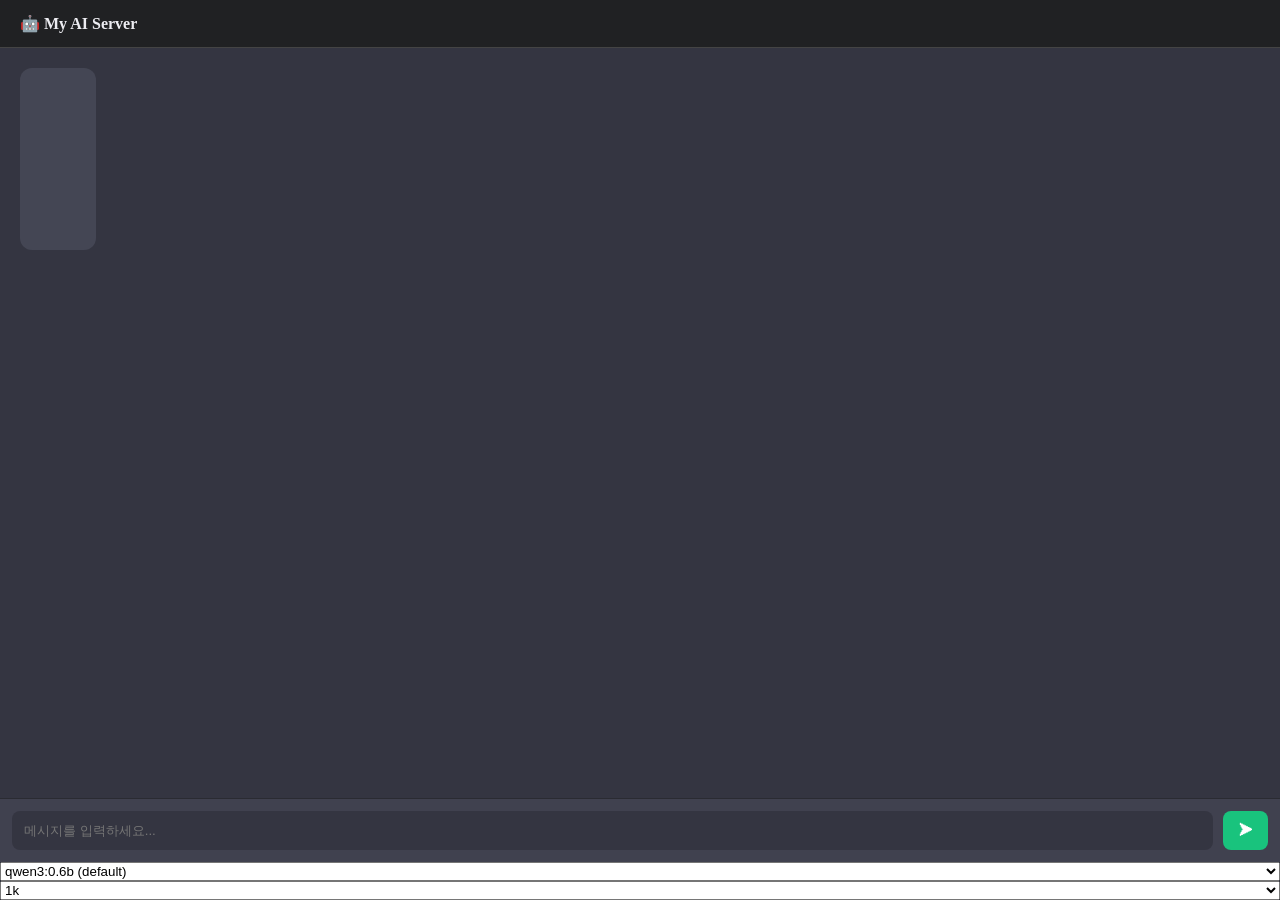
==== templates/index.html @ 5be458fa "ui, 모델, 컨텍스트크기 변경 및 think 기능 추가" ====
<!DOCTYPE html>
<html lang="ko">
<head>
    <meta charset="UTF-8">
    <title>My AI Server</title>

    <link rel="stylesheet" href="/static/style.css">
</head>

<body>

<div class="container">

    <!-- 헤더 -->
    <div class="header">
        🤖 My AI Server
    </div>

    <!-- 채팅 영역 -->
    <div id="chatBox" class="chat-box">

        <div class="message ai">
            <div class="thinking"></div>
            <div class="content"></div>
        </div>

    </div>

    <!-- 입력 영역 -->
    <div class="input-area">

        <input 
            id="input"
            type="text"
            placeholder="메시지를 입력하세요..."
        />

        <button onclick="sendMessage()">➤</button>

    </div>
    <select id="modelSelect">
        <option value="qwen3:0.6b">qwen3:0.6b (default)</option>
        <option value="qwen3:8b">qwen3:8b</option>
        <option value="qwen3:14b">qwen3:14b</option>
        <option value="qwen3.6:35b-mlx">qwen3.6:35b-mlx</option>
        <option value="test_error">test_error</option>
    </select>
    <select id="contextelect">
        <option value=1024>1k</option>
        <option value=2048>2k(default)</option>
        <option value=8192>8k</option>
        <option value=32768>32k</option>
        <option value=65536>64k(느림)</option>
        <option value=test_error>test_error</option>
    </select>

</div>

<script src="/static/script.js"></script>

</body>
</html>
---- static/style.css ----
/* 전체 기본 */
body {
    margin: 0;
    font-family: -apple-system, BlinkMacSystemFont, "Segoe UI", Roboto, "Noto Sans KR";
    background-color: #343541;
    color: #ececf1;
}

/* 전체 컨테이너 */
.container {
    display: flex;
    flex-direction: column;
    height: 100vh;
}

/* 헤더 */
.header {
    padding: 14px 20px;
    font-weight: bold;
    background-color: #202123;
    border-bottom: 1px solid #444;
}

/* 채팅 박스 */
.chat-box {
    flex: 1;
    overflow-y: auto;
    padding: 20px;
    display: flex;
    flex-direction: column;
    gap: 12px;
}

/* 메시지 기본 */
.message {
    max-width: 70%;
    padding: 12px 14px;
    border-radius: 12px;
    line-height: 1.4;
    white-space: pre-wrap;
    word-break: break-word;
}

/* AI 메시지 (왼쪽) */
.message.ai {
    background-color: #444654;
    align-self: flex-start;
}

/* 유저 메시지 (오른쪽) */
.message.user {
    background-color: #2b2c2f;
    align-self: flex-end;
}

/* 입력 영역 */
.input-area {
    display: flex;
    padding: 12px;
    background-color: #40414f;
    border-top: 1px solid #2a2b32;
}

/* 입력창 */
.input-area input {
    flex: 1;
    padding: 12px;
    border: none;
    border-radius: 8px;
    outline: none;
    background-color: #343541;
    color: #ececf1;
}

/* 버튼 */
.input-area button {
    margin-left: 10px;
    padding: 0 16px;
    border: none;
    border-radius: 8px;
    background-color: #19c37d;
    color: white;
    cursor: pointer;
    font-weight: bold;
}

.input-area button:hover {
    background-color: #15a86c;
}

.thinking-box {
    margin-bottom: 10px;
    border: 1px solid #555;
    border-radius: 8px;
    background: #2f3136;
}

.thinking-box summary {
    cursor: pointer;
    padding: 8px 12px;
    font-weight: bold;
    color: #ffd54f;
}

.thinking {
    margin: 0;
    padding: 12px;
    color: #bdbdbd;
    white-space: pre-wrap;
    font-size: 14px;
}

.content {
    white-space: pre-wrap;
    line-height: 1.6;
}
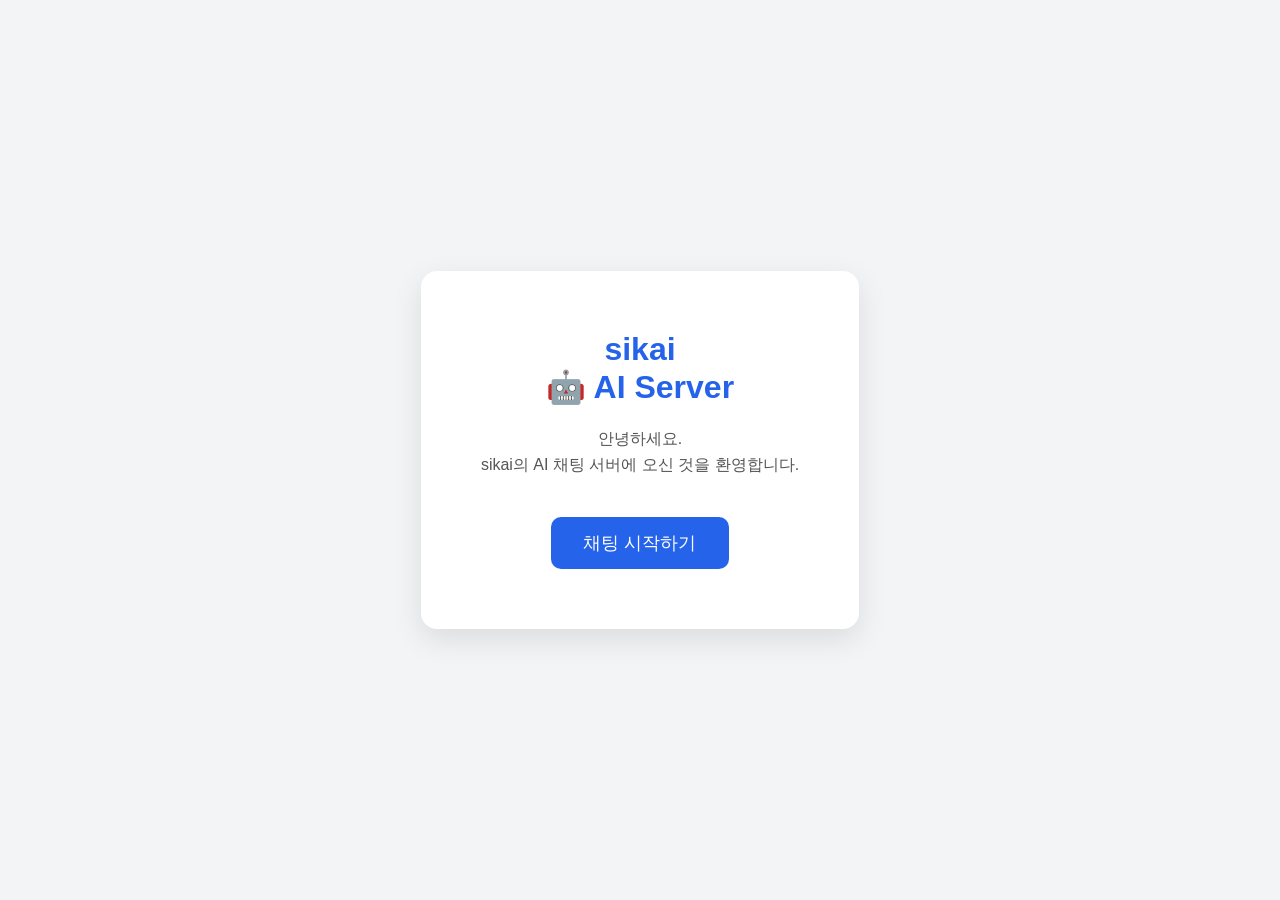
==== commit 14830f5d: "프로젝트명 명명: sikai project" ====
--- a/templates/index.html
+++ b/templates/index.html
@@ -1,62 +1,77 @@
 <!DOCTYPE html>
 <html lang="ko">
 <head>
-    <meta charset="UTF-8">
-    <title>My AI Server</title>
+<meta charset="UTF-8">
+<meta name="viewport" content="width=device-width, initial-scale=1.0">
 
-    <link rel="stylesheet" href="/static/style.css">
+<title>AI Server</title>
+
+<style>
+*{
+    margin:0;
+    padding:0;
+    box-sizing:border-box;
+    font-family:Arial, Helvetica, sans-serif;
+}
+
+body{
+    height:100vh;
+    display:flex;
+    justify-content:center;
+    align-items:center;
+    background:#f3f4f6;
+}
+
+.container{
+    text-align:center;
+    background:white;
+    padding:60px;
+    border-radius:16px;
+    box-shadow:0 10px 30px rgba(0,0,0,0.1);
+    min-width:420px;
+}
+
+h1{
+    color:#2563eb;
+    margin-bottom:20px;
+}
+
+p{
+    color:#555;
+    margin-bottom:40px;
+    line-height:1.6;
+}
+
+a{
+    display:inline-block;
+    text-decoration:none;
+    background:#2563eb;
+    color:white;
+    padding:14px 32px;
+    border-radius:10px;
+    font-size:18px;
+    transition:.2s;
+}
+
+a:hover{
+    background:#1d4ed8;
+    transform:translateY(-2px);
+}
+</style>
 </head>
 
 <body>
 
 <div class="container">
+    <h1>sikai</br>🤖 AI Server</h1>
 
-    <!-- 헤더 -->
-    <div class="header">
-        🤖 My AI Server
-    </div>
+    <p>
+        안녕하세요.<br>
+        sikai의 AI 채팅 서버에 오신 것을 환영합니다.
+    </p>
 
-    <!-- 채팅 영역 -->
-    <div id="chatBox" class="chat-box">
-
-        <div class="message ai">
-            <div class="thinking"></div>
-            <div class="content"></div>
-        </div>
-
-    </div>
-
-    <!-- 입력 영역 -->
-    <div class="input-area">
-
-        <input 
-            id="input"
-            type="text"
-            placeholder="메시지를 입력하세요..."
-        />
-
-        <button onclick="sendMessage()">➤</button>
-
-    </div>
-    <select id="modelSelect">
-        <option value="qwen3:0.6b">qwen3:0.6b (default)</option>
-        <option value="qwen3:8b">qwen3:8b</option>
-        <option value="qwen3:14b">qwen3:14b</option>
-        <option value="qwen3.6:35b-mlx">qwen3.6:35b-mlx</option>
-        <option value="test_error">test_error</option>
-    </select>
-    <select id="contextelect">
-        <option value=1024>1k</option>
-        <option value=2048>2k(default)</option>
-        <option value=8192>8k</option>
-        <option value=32768>32k</option>
-        <option value=65536>64k(느림)</option>
-        <option value=test_error>test_error</option>
-    </select>
-
+    <a href="/chat">채팅 시작하기</a>
 </div>
-
-<script src="/static/script.js"></script>
 
 </body>
 </html>
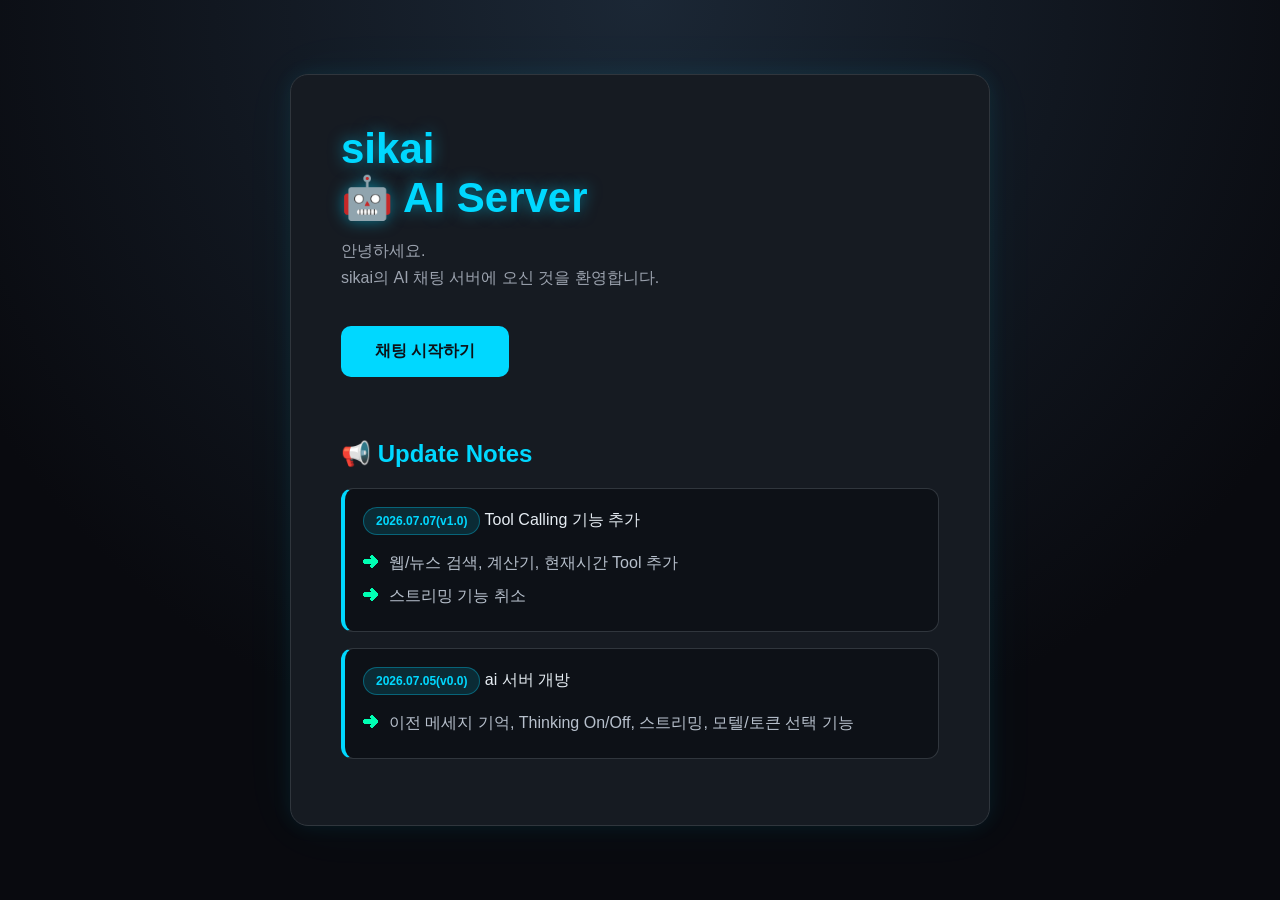
==== commit 09000065: "검색툴 기능 개선, 뉴스 검색 추가, 첫페이지 ui개선 시스템 프롬프트에 검색시 현재시간 툴을 호출할것을 명시" ====
--- a/templates/index.html
+++ b/templates/index.html
@@ -11,51 +11,121 @@
     margin:0;
     padding:0;
     box-sizing:border-box;
-    font-family:Arial, Helvetica, sans-serif;
+    font-family:Inter,"Segoe UI",Arial,sans-serif;
 }
 
 body{
-    height:100vh;
+    min-height:100vh;
     display:flex;
     justify-content:center;
     align-items:center;
-    background:#f3f4f6;
+    background:
+        radial-gradient(circle at top,#1b2735,#090a0f 70%);
+    color:#e6edf3;
 }
 
 .container{
-    text-align:center;
-    background:white;
-    padding:60px;
-    border-radius:16px;
-    box-shadow:0 10px 30px rgba(0,0,0,0.1);
-    min-width:420px;
+    width:700px;
+    background:#161b22;
+    border:1px solid #30363d;
+    border-radius:18px;
+    padding:50px;
+    box-shadow:
+        0 0 20px rgba(0,220,255,.08),
+        0 0 60px rgba(0,220,255,.04);
 }
 
 h1{
-    color:#2563eb;
-    margin-bottom:20px;
+    color:#00d8ff;
+    font-size:42px;
+    text-shadow:0 0 15px rgba(0,216,255,.5);
+    margin-bottom:15px;
 }
 
 p{
-    color:#555;
-    margin-bottom:40px;
-    line-height:1.6;
+    color:#9ca3af;
+    margin-bottom:35px;
+    line-height:1.7;
 }
 
 a{
     display:inline-block;
     text-decoration:none;
-    background:#2563eb;
-    color:white;
-    padding:14px 32px;
+    background:#00d8ff;
+    color:#0d1117;
+    padding:15px 34px;
     border-radius:10px;
-    font-size:18px;
+    font-weight:bold;
+    transition:.25s;
+}
+
+a:hover{
+    background:#5cecff;
+    transform:translateY(-3px);
+    box-shadow:0 0 25px rgba(0,216,255,.6);
+}
+
+.update-box{
+    margin-top:45px;
+    text-align:left;
+}
+
+.update-box h2{
+    color:#00d8ff;
+    margin-bottom:20px;
+}
+
+.update-item{
+    background:#0d1117;
+    border:1px solid #30363d;
+    border-left:4px solid #00d8ff;
+    border-radius:12px;
+    padding:18px;
+    margin-bottom:16px;
     transition:.2s;
 }
 
-a:hover{
-    background:#1d4ed8;
-    transform:translateY(-2px);
+.update-item:hover{
+    transform:translateX(4px);
+    border-left-color:#00ffb3;
+    box-shadow:0 0 18px rgba(0,216,255,.18);
+}
+
+.update-date{
+    display:inline-block;
+    background:#00d8ff22;
+    color:#00d8ff;
+    border:1px solid #00d8ff55;
+    padding:6px 12px;
+    border-radius:999px;
+    font-size:12px;
+    font-weight:bold;
+    margin-bottom:12px;
+}
+
+.update-title{
+    display:block;
+    color:#ffffff;
+    font-size:18px;
+    font-weight:bold;
+    margin-bottom:10px;
+}
+
+.update-item ul{
+    list-style:none;
+    margin:0;
+    padding:0;
+}
+
+.update-item li{
+    color:#b7c0cc;
+    padding:6px 0;
+}
+
+.update-item li::before{
+    content:"➜";
+    color:#00ffb3;
+    margin-right:10px;
 }
 </style>
 </head>
@@ -71,6 +141,28 @@
     </p>
 
     <a href="/chat">채팅 시작하기</a>
+    <br><br>
+    <div class="update-box">
+        <h2>📢 Update Notes</h2>
+
+        <div class="update-item">
+            <span class="update-date">2026.07.07(v1.0)</span>
+
+            <amu>Tool Calling 기능 추가</amu>
+            <ul>
+                <li>웹/뉴스 검색, 계산기, 현재시간 Tool 추가</li>
+                <li>스트리밍 기능 취소</li>
+            </ul>
+        </div>
+
+        <div class="update-item">
+            <span class="update-date">2026.07.05(v0.0)</span>
+            <amu>ai 서버 개방</amu>
+            <ul>
+                <li>이전 메세지 기억, Thinking On/Off, 스트리밍, 모텔/토큰 선택 기능</li>
+            </ul>
+        </div>
+    </div>
 </div>
 
 </body>
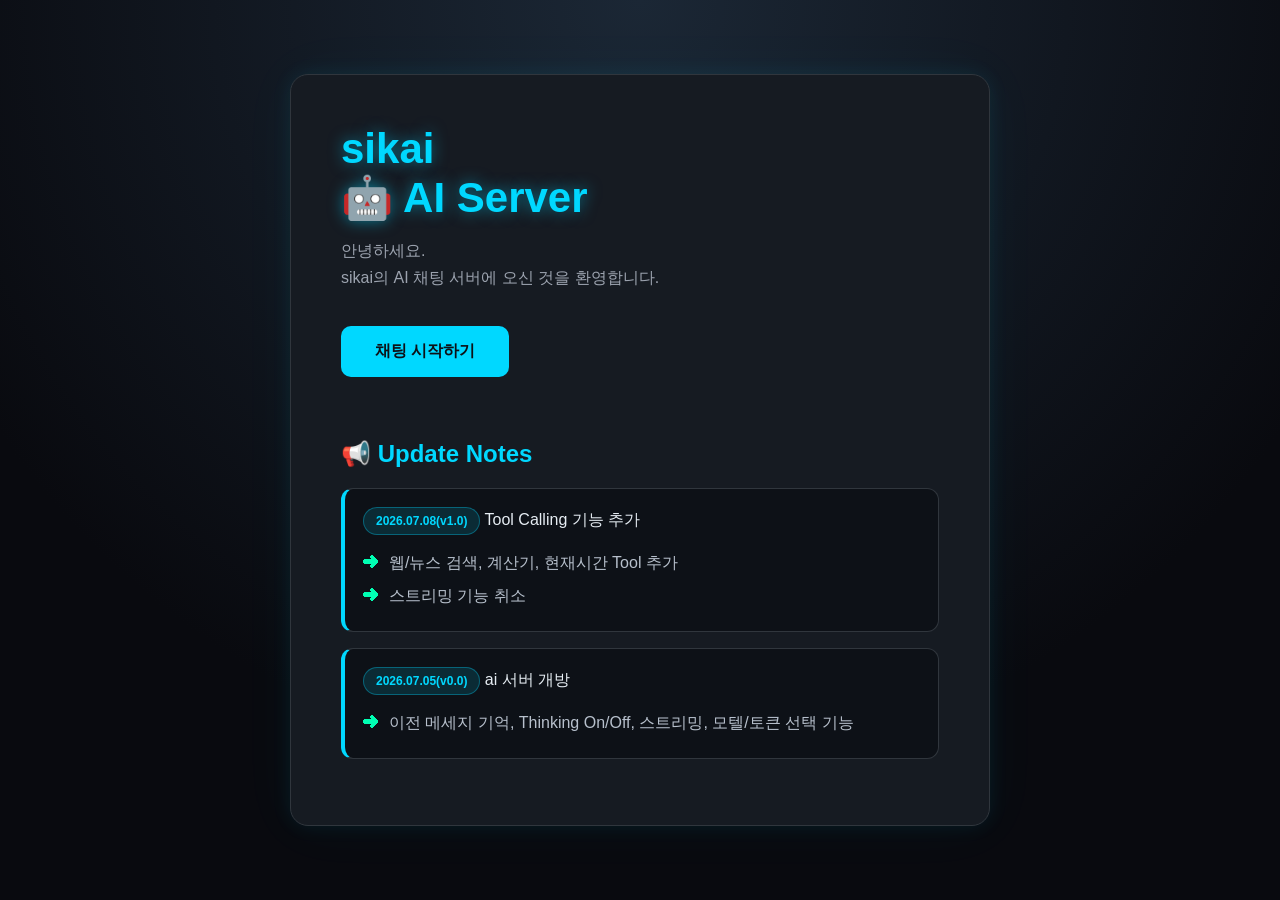
==== commit 86bb1b0d: "Update index.html" ====
--- a/templates/index.html
+++ b/templates/index.html
@@ -146,7 +146,7 @@
         <h2>📢 Update Notes</h2>
 
         <div class="update-item">
-            <span class="update-date">2026.07.07(v1.0)</span>
+            <span class="update-date">2026.07.08(v1.0)</span>
 
             <amu>Tool Calling 기능 추가</amu>
             <ul>
